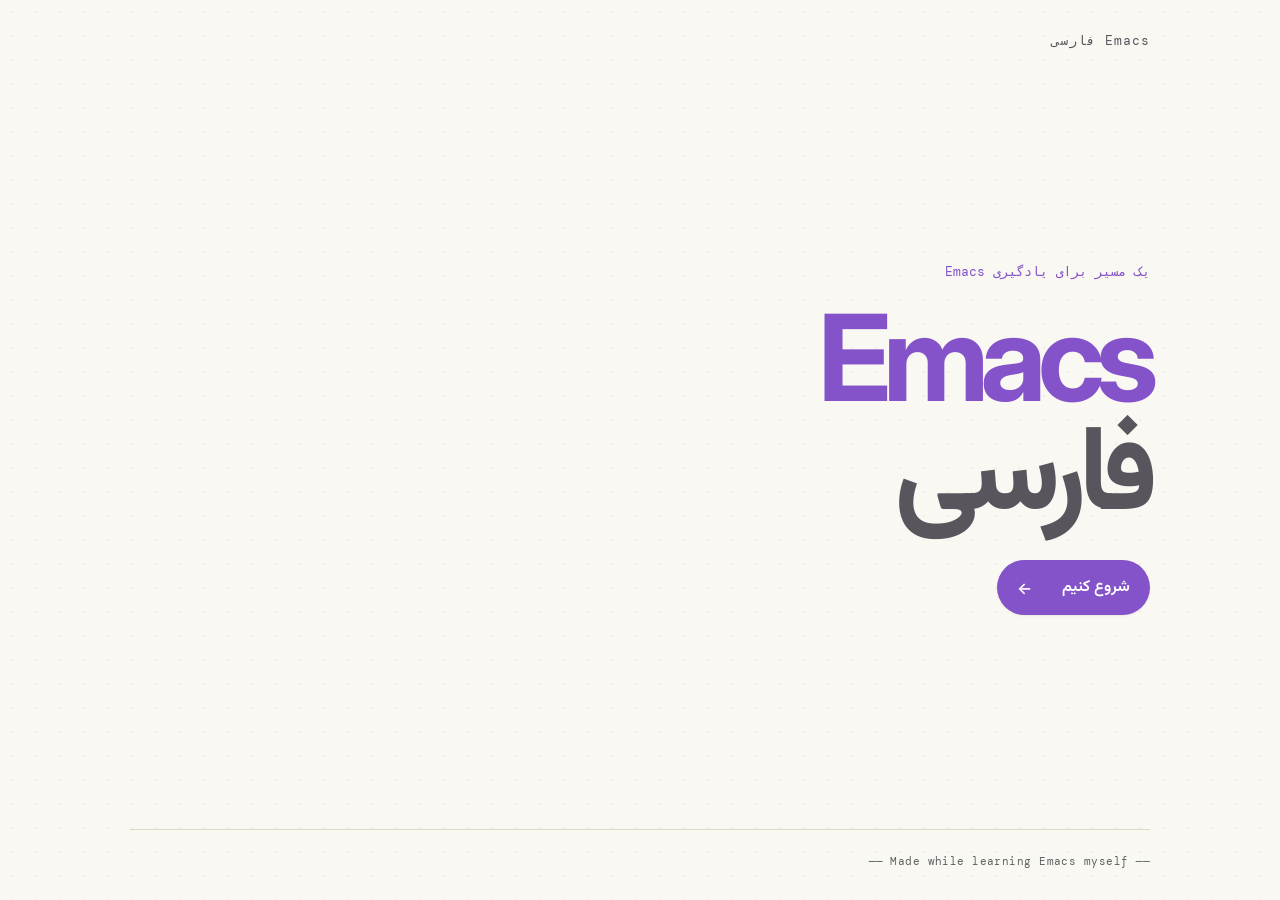
==== index.html @ 018ea4e4 "initial commit" ====
<!DOCTYPE html>
<html lang="fa" dir="rtl">

<head>
    <meta charset="UTF-8">
    <meta name="viewport" content="width=device-width, initial-scale=1.0">

    <title>Emacs فارسی</title>

    <link rel="stylesheet" href="style.css">
</head>

<body>

    <main class="home">

        <header class="topbar">
            <div class="logo">Emacs فارسی</div>
        </header>

        <section class="home-hero">

            <div class="eyebrow">
                یک مسیر برای یادگیری Emacs
            </div>

            <h1>
                <span>Emacs</span>
                <br>
                فارسی
            </h1>


            <a class="next-button" href="lessons/what-is-emacs/">
                شروع کنیم
                <span>←</span>
            </a>

        </section>

        <footer>
            Made while learning Emacs myself
        </footer>

    </main>

</body>

</html>
---- style.css ----
@import url('https://fonts.googleapis.com/css2?family=DM+Mono:wght@400;500&family=Inter:wght@400;500;600;700&family=Vazirmatn:wght@400;500;600;700&display=swap');
 

:root {
    /* Backgrounds — warm paper tones, not clinical gray */
    --color-bg: #faf8f3;
    --color-surface: #f2ede2;
    --color-surface-hover: #e6ded0;

    /* Text — warm ink */
    --color-text: #5a555c;
    --color-text-secondary: #3e4738;
    --color-text-muted: #5c6361;

    /* Accent — a plummier, warmer violet */
    --color-accent: #8452c9;
    --color-accent-hover: #6d3fac;
    --color-accent-soft: rgba(132, 82, 201, 0.1);

    /* Borders */
    --color-border: #e2d9c4;

    /* Structure */
    --radius-sm: 6px;
    --radius-md: 20px;
    --radius-button:999px;
    --shadow-sm: 0 1px 2px rgba(58, 53, 44, 0.08);
    --shadow-md: 0 8px 24px rgba(58, 53, 44, 0.1);

    --ease: cubic-bezier(0.4, 0, 0.2, 1);
}

html.dark {
    /* Zenburn-ish warm charcoal, not blue-black */
    --color-bg: #262420;
    --color-surface: #302d27;
    --color-surface-hover: #3d3931;

    --color-text: #e6e1d3;
    --color-text-secondary: #c7c0ac;
    --color-text-muted: #c5bfac;

    --color-accent: #b299e0;
    --color-accent-hover: #c6b2ea;
    --color-accent-soft: rgba(178, 153, 224, 0.16);

    --color-border: #45402f;

    --shadow-sm: 0 1px 2px rgba(0, 0, 0, 0.3);
    --shadow-md: 0 8px 24px rgba(0, 0, 0, 0.4);
}

html.dark body {
    background-image:
        radial-gradient(
            rgba(230, 225, 211, 0.065) 1px,
            transparent 1px
        );
}

* {
    box-sizing: border-box;
}

html {
    scroll-behavior: smooth;
}

body {
    margin: 0;

    background-color: var(--color-bg);

    background-image:
        radial-gradient(
            rgba(90, 85, 92, 0.075) 1px,
            transparent 1px
        );

    background-size: 24px 24px;

    color: var(--color-text);

    font-family: "Inter", "Vazirmatn", sans-serif;
    -webkit-font-smoothing: antialiased;
}

a {
    color: inherit;
}

::selection {
    background: var(--color-accent);
    color: #fff;
}

:focus-visible {
    outline: 2px solid var(--color-accent);
    outline-offset: 2px;
    border-radius: var(--radius-sm);
}

/* ─────────────────────────
   HOME
───────────────────────── */

.home {
    min-height: 100vh;

    max-width: 1100px;
    margin: auto;

    padding: 32px 40px;

    display: flex;
    flex-direction: column;
}

.topbar {
    display: flex;
    justify-content: space-between;
    align-items: center;
}

.logo {
    color: var(--color-text);

    text-decoration: none;

    font-family: "DM Mono", monospace;
    font-size: 13px;

    letter-spacing: 0.08em;

    transition: color 180ms var(--ease);
}

.logo:hover {
    color: var(--color-accent);
}

.home-hero {
    flex: 1;

    display: flex;
    flex-direction: column;
    justify-content: center;

    max-width: 760px;
}

.eyebrow {
    margin-bottom: 24px;

    color: var(--color-accent);

    font-family: "DM Mono", monospace;
    font-size: 13px;
}

.home-hero h1 {
    margin: 0;

    font-size: clamp(64px, 10vw, 120px);
    line-height: 0.9;

    letter-spacing: -0.07em;
}

.home-hero h1 span {
    color: var(--color-accent);
}

.intro {
    max-width: 560px;

    margin: 42px 0 0;

    color: var(--color-text-secondary);

    font-size: 20px;
    line-height: 1.7;
}

.next-button {
    border-radius: var(--radius-button);
    width: fit-content;
    
    margin-top: 40px;
    padding: 15px 20px;

    display: flex;
    align-items: center;
    gap: 30px;

    background: var(--color-accent);
    color: #fff;

    text-decoration: none;

    font-weight: 600;

    box-shadow: var(--shadow-sm);

    transition:
        transform 180ms var(--ease),
        background 180ms var(--ease),
        box-shadow 180ms var(--ease);
}

.next-button:hover {
    transform: translateX(-5px);
    background: var(--color-accent-hover);
    box-shadow: var(--shadow-md);
}

.home footer {
    padding-top: 24px;

    border-top: 1px solid var(--color-border);

    color: var(--color-text-muted);

    font-family: "DM Mono", monospace;
    font-size: 11px;
    letter-spacing: 0.04em;
}

/* modeline-style flanking dashes, echoing Emacs's status bar */
.home footer::before { content: "── "; }
.home footer::after  { content: " ──"; }

/* ─────────────────────────
   APP
───────────────────────── */

.app {
    min-height: 100vh;

    display: grid;
    grid-template-columns: 280px 1fr;
}

/* ─────────────────────────
   SIDEBAR
───────────────────────── */

.sidebar {
    position: sticky;
    top: 0;

    height: 100vh;

    padding: 30px 22px;

    background: var(--color-surface);

    border-left: 1px solid var(--color-border);

    overflow-y: auto;
}

.sidebar-header {
    margin-bottom: 48px;
}

.lessons {
    display: flex;
    flex-direction: column;
    gap: 38px;
}

.lesson-group {
    display: flex;
    flex-direction: column;
}

.group-title {
    margin-bottom: 12px;

    color: var(--color-text-muted);

    font-family: "DM Mono", monospace;
    font-size: 11px;

    letter-spacing: 0.08em;
}

.lesson-link {
    padding: 9px 12px;

    color: var(--color-text-muted);

    text-decoration: none;

    font-size: 14px;

    border-radius: var(--radius-sm);
    border-right: 2px solid transparent;

    transition:
        background 150ms var(--ease),
        color 150ms var(--ease),
        border-color 150ms var(--ease);
}

.lesson-link:hover {
    background: var(--color-surface-hover);
    color: var(--color-text);
}

.lesson-link.active {
    background: var(--color-accent-soft);
    color: var(--color-accent);
    /* border-right-color: var(--color-accent); */
    font-weight: 500;
}

/* ─────────────────────────
   LESSON
───────────────────────── */

.lesson-page {
    min-width: 0;

    padding: 48px 70px 80px;
}

.lesson-header {
    max-width: 820px;
    margin: auto;

    display: flex;
    justify-content: space-between;
    align-items: center;

    padding-bottom: 24px;

    border-bottom: 1px solid var(--color-border);
}

.breadcrumb {
    color: var(--color-text-muted);

    font-family: "DM Mono", monospace;
    font-size: 12px;
}

.lesson-number {
    color: var(--color-text-muted);

    font-family: "DM Mono", monospace;
    font-size: 12px;
}

.lesson-content {
    max-width: 820px;

    margin: 70px auto 0;
}

.lesson-content h1 {
    margin: 0 0 32px;

    font-size: clamp(48px, 7vw, 80px);
    line-height: 1;

    letter-spacing: -0.05em;
}

.lesson-content .lead {
    max-width: 680px;

    margin-bottom: 80px;

    color: var(--color-text-secondary);

    font-size: 22px;
    line-height: 1.8;
}

.lesson-content section {
    max-width: 680px;

    margin-bottom: 64px;
}

.lesson-content h2 {
    margin-bottom: 20px;

    font-size: 28px;
    letter-spacing: -0.03em;
}

.lesson-content p {
    color: var(--color-text-muted);

    font-size: 17px;
    line-height: 2;
}

.lesson-navigation {
    display: flex;
    justify-content: space-between;

    margin-top: 100px;
    padding-top: 24px;

    border-top: 1px solid var(--color-border);
}

.nav-button {
    padding: 13px 20px;

    color: var(--color-text);

    text-decoration: none;

    border: 1px solid var(--color-border);
    border-radius: var(--radius-button);
 

    background: transparent;

    font-size: 14px;
    font-weight: 500;

    display: inline-flex;
    align-items: center;
    gap: 10px;

    transition:
        transform 200ms var(--ease),
        background 200ms var(--ease),
        border-color 200ms var(--ease);
}

.nav-button:hover {
    transform: translateY(-3px);
    background: var(--color-surface);
    border-color: var(--color-accent);
}

.nav-button.primary {
    color: white;

    background: var(--color-accent);

    border-color: var(--color-accent);

    box-shadow:
        0 8px 20px rgba(132,82,201,0.25);
}

.nav-button.primary:hover {
    background: var(--color-accent-hover);
    transform: translateY(-4px);
}

/* ─────────────────────────
   THEME TOGGLE
───────────────────────── */

#theme-toggle {
    position: fixed;
    top: 20px;
    left: 20px;

    width: 42px;
    height: 42px;

    border: 1px solid var(--color-border);
    border-radius: 50%;

    background: var(--color-surface);
    color: var(--color-text);

    cursor: pointer;
    font-size: 18px;

    display: flex;
    align-items: center;
    justify-content: center;

    box-shadow: var(--shadow-sm);

    transition:
        background 180ms var(--ease),
        transform 250ms var(--ease),
        box-shadow 250ms var(--ease);
}

#theme-toggle:hover {
    background: var(--color-surface-hover);
    transform: translateY(-3px) rotate(8deg);
    box-shadow: var(--shadow-md);
}

/* ─────────────────────────
   TABLE
───────────────────────── */

table {
    width: 100%;
    border-collapse: collapse;
    margin: 2rem 0;
    font-size: 0.95rem;
}

thead {
    border-bottom: 2px solid var(--color-accent);
}

th,
td {
    padding: 0.8rem 1rem;
    text-align: right;
    border-bottom: 1px solid var(--color-border);
}

th {
    font-weight: 600;
    color: var(--color-accent);
}

tbody tr {
    transition: background-color 150ms var(--ease);
}

tbody tr:hover {
    background: var(--color-surface);
}

tbody tr:last-child td {
    border-bottom: none;
}

/* ─────────────────────────
   CODE BLOCKS
───────────────────────── */

code {
    font-size: 0.85em;

    padding: 2px 7px;

    color: var(--color-accent);
    background: var(--color-accent-soft);

    border: 1px solid var(--color-border);
    border-radius: var(--radius-sm);

    direction: ltr;
    unicode-bidi: isolate;
}

pre {
    margin: 1.6rem 0;
    padding: 20px 24px;

    color: var(--color-text-secondary);
    background: var(--color-surface);

    border: 1px solid var(--color-border);
    border-radius: var(--radius-md);

    overflow-x: auto;

    font-size: 17px;
    line-height: 1.8;

    direction: ltr;
    unicode-bidi: isolate;
}

pre code {
    padding: 0;

    color: inherit;
    background: none;

    border: none;
    border-radius: 0;

    direction: ltr;
    unicode-bidi: isolate;
}

/* ─────────────────────────
   MOBILE
───────────────────────── */

@media (max-width: 800px) {

    .app {
        display: block;
    }

    .sidebar {
        position: static;

        width: 100%;
        height: auto;

        border-left: none;
        border-bottom: 1px solid var(--color-border);
    }

    .sidebar-header {
        margin-bottom: 24px;
    }

    .lessons {
        display: grid;
        grid-template-columns: repeat(2, 1fr);
        gap: 24px;
    }

    .lesson-page {
        padding: 40px 24px 60px;
    }

    .lesson-content {
        margin-top: 48px;
    }

    .lesson-content h1 {
        font-size: 52px;
    }
}

@media (max-width: 600px) {

    .home {
        padding: 24px;
    }

    .home-hero h1 {
        font-size: 64px;
    }

    .lessons {
        display: flex;
    }

    .lesson-navigation {
        gap: 12px;
    }
}

@media (prefers-reduced-motion: reduce) {
    html {
        scroll-behavior: auto;
    }

    * {
        transition-duration: 0.01ms !important;
        animation-duration: 0.01ms !important;
    }
}
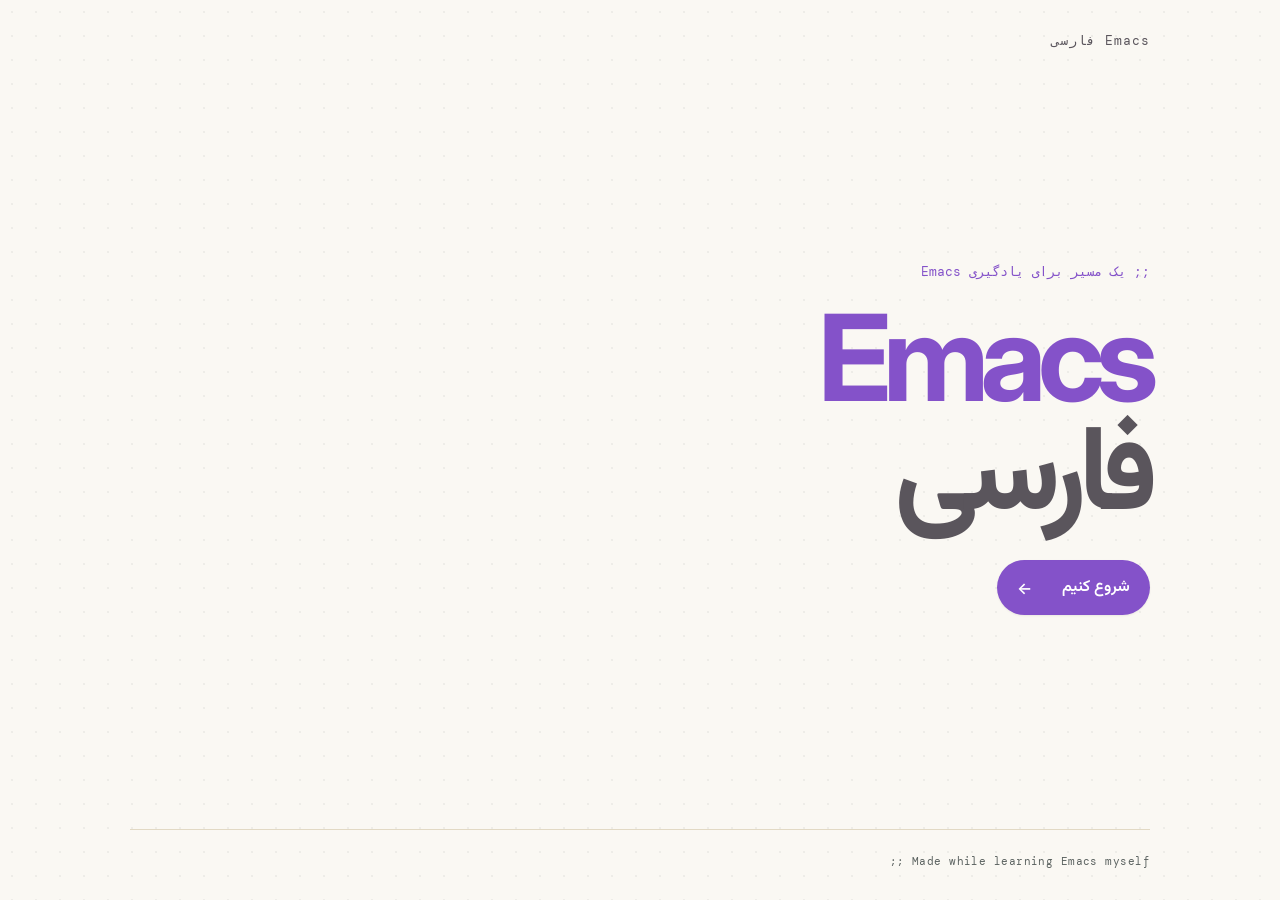
==== commit a38e46b5: "add customizing-environment lesson" ====
--- a/index.html
+++ b/index.html
@@ -1,49 +1,33 @@
 <!DOCTYPE html>
 <html lang="fa" dir="rtl">
-
 <head>
     <meta charset="UTF-8">
     <meta name="viewport" content="width=device-width, initial-scale=1.0">
-
     <title>Emacs فارسی</title>
-
     <link rel="stylesheet" href="style.css">
 </head>
-
 <body>
-
     <main class="home">
-
         <header class="topbar">
             <div class="logo">Emacs فارسی</div>
         </header>
-
         <section class="home-hero">
-
             <div class="eyebrow">
-                یک مسیر برای یادگیری Emacs
+               ;; یک مسیر برای یادگیری Emacs
             </div>
-
             <h1>
                 <span>Emacs</span>
                 <br>
                 فارسی
             </h1>
-
-
             <a class="next-button" href="lessons/what-is-emacs/">
                 شروع کنیم
                 <span>←</span>
             </a>
-
         </section>
-
         <footer>
-            Made while learning Emacs myself
+           Made while learning Emacs myself ;;
         </footer>
-
     </main>
-
 </body>
-
 </html>
--- a/style.css
+++ b/style.css
@@ -86,7 +86,7 @@
 }
 
 a {
-    color: inherit;
+    color: inherit;   
 }
 
 ::selection {
@@ -226,9 +226,6 @@
     letter-spacing: 0.04em;
 }
 
-/* modeline-style flanking dashes, echoing Emacs's status bar */
-.home footer::before { content: "── "; }
-.home footer::after  { content: " ──"; }
 
 /* ─────────────────────────
    APP
@@ -248,7 +245,6 @@
 .sidebar {
     position: sticky;
     top: 0;
-
     height: 100vh;
 
     padding: 30px 22px;
@@ -586,6 +582,20 @@
     unicode-bidi: isolate;
 }
 
+/* ________________________
+   images
+------------------------- */
+
+img {
+    max-width: 100%;
+    height: auto;
+
+    border-radius: 20px;
+
+    display: block;
+    margin: 20px auto;
+}
+
 /* ─────────────────────────
    MOBILE
 ───────────────────────── */
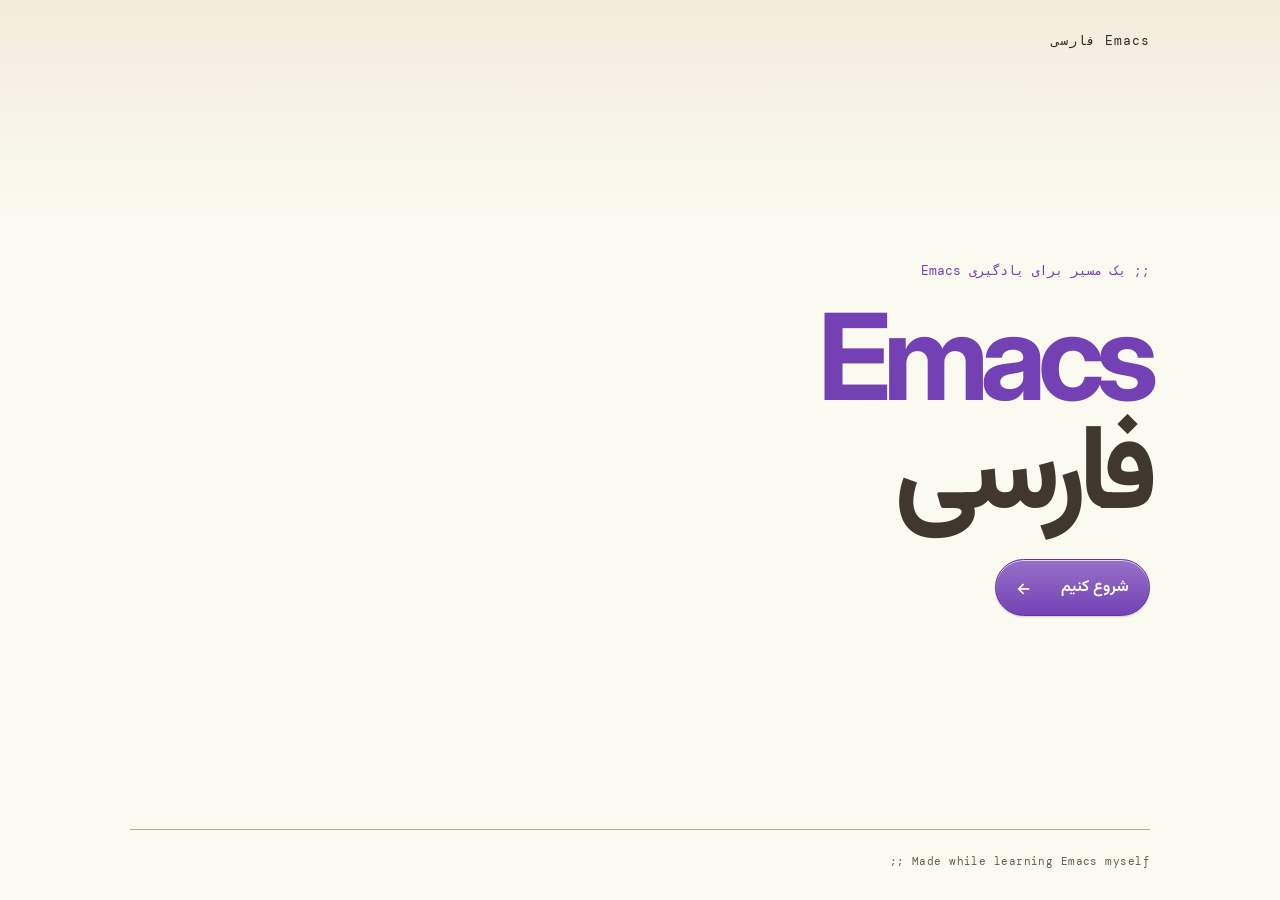
==== commit 250f3f6c: "." ====
--- a/index.html
+++ b/index.html
@@ -1,7 +1,8 @@
 <!DOCTYPE html>
 <html lang="fa" dir="rtl">
 <head>
-    <meta charset="UTF-8">
+  <meta charset="UTF-8">
+  <meta name="google-site-verification" content="VW36M481orQfvD6b0YmnEwE9GOKNmW1lTaqep-Yo4wg" />
     <meta name="viewport" content="width=device-width, initial-scale=1.0">
     <title>Emacs فارسی</title>
     <link rel="stylesheet" href="style.css">
@@ -31,3 +32,4 @@
     </main>
 </body>
 </html>
+
--- a/style.css
+++ b/style.css
@@ -1,63 +1,76 @@
 @import url('https://fonts.googleapis.com/css2?family=DM+Mono:wght@400;500&family=Inter:wght@400;500;600;700&family=Vazirmatn:wght@400;500;600;700&display=swap');
  
-
 :root {
-    /* Backgrounds — warm paper tones, not clinical gray */
-    --color-bg: #faf8f3;
-    --color-surface: #f2ede2;
-    --color-surface-hover: #e6ded0;
-
-    /* Text — warm ink */
-    --color-text: #5a555c;
-    --color-text-secondary: #3e4738;
-    --color-text-muted: #5c6361;
-
-    /* Accent — a plummier, warmer violet */
-    --color-accent: #8452c9;
-    --color-accent-hover: #6d3fac;
-    --color-accent-soft: rgba(132, 82, 201, 0.1);
+
+    --color-bg: #fbfaf0;
+    --color-surface: #f3ecdc;
+    --color-surface-hover: #e5dcc6;
+
+
+    --color-text: #302a24;
+    --color-text-secondary: #40382f;
+    --color-text-muted: #655b4f;
+
+
+    --color-accent: #7441b5;
+    --color-accent-hover: #62339b;
+    --color-accent-soft: rgba(116, 65, 181, 0.13);
+
+
+    --color-border: #b9aa87;
+    --color-border-dark: #8f805f;
+
+
+    --bevel-light: rgba(255, 255, 248, 0.72);
+
+
+    --radius-sm: 30px;
+    --radius-md: 30px;
+    --radius-button:999px;
+
+    --shadow-raised:
+        inset 0 1px 0 var(--bevel-light),
+        0 1px 2px rgba(58, 46, 24, 0.22);
+
+    
+    --shadow-sunken:
+        inset 0 1px 2px rgba(58, 46, 24, 0.25),
+        inset 0 -1px 0 rgba(255, 252, 240, 0.55);
+
+    --ease: cubic-bezier(0.4, 0, 0.2, 1);
+}
+
+html.dark {
+    /* Dark warm surfaces */
+    --color-bg: #12110f;
+    --color-surface: #1c1a17;
+    --color-surface-hover: #292621;
+
+    /* Readable text */
+    --color-text: #f2eee7;
+    --color-text-secondary: #d8d2c8;
+    --color-text-muted: #aaa39a;
+
+    /* Purple accent */
+    --color-accent: #a86be8;
+    --color-accent-hover: #c18af5;
+    --color-accent-soft: rgba(168, 107, 232, 0.14);
 
     /* Borders */
-    --color-border: #e2d9c4;
-
-    /* Structure */
-    --radius-sm: 6px;
-    --radius-md: 20px;
-    --radius-button:999px;
-    --shadow-sm: 0 1px 2px rgba(58, 53, 44, 0.08);
-    --shadow-md: 0 8px 24px rgba(58, 53, 44, 0.1);
-
-    --ease: cubic-bezier(0.4, 0, 0.2, 1);
-}
-
-html.dark {
-    /* Zenburn-ish warm charcoal, not blue-black */
-    --color-bg: #262420;
-    --color-surface: #302d27;
-    --color-surface-hover: #3d3931;
-
-    --color-text: #e6e1d3;
-    --color-text-secondary: #c7c0ac;
-    --color-text-muted: #c5bfac;
-
-    --color-accent: #b299e0;
-    --color-accent-hover: #c6b2ea;
-    --color-accent-soft: rgba(178, 153, 224, 0.16);
-
-    --color-border: #45402f;
-
-    --shadow-sm: 0 1px 2px rgba(0, 0, 0, 0.3);
-    --shadow-md: 0 8px 24px rgba(0, 0, 0, 0.4);
-}
-
-html.dark body {
-    background-image:
-        radial-gradient(
-            rgba(230, 225, 211, 0.065) 1px,
-            transparent 1px
-        );
-}
-
+    --color-border: #39352f;
+    --color-border-dark: #0d0c0a;
+
+    /* Very subtle bevel */
+    --bevel-light: rgba(255, 255, 255, 0.045);
+
+    --shadow-raised:
+        inset 0 1px 0 var(--bevel-light),
+        0 2px 4px rgba(0, 0, 0, 0.45);
+
+    --shadow-sunken:
+        inset 0 2px 4px rgba(0, 0, 0, 0.45),
+        inset 0 -1px 0 rgba(255, 255, 255, 0.025);
+}
 * {
     box-sizing: border-box;
 }
@@ -69,15 +82,9 @@
 body {
     margin: 0;
 
-    background-color: var(--color-bg);
-
-    background-image:
-        radial-gradient(
-            rgba(90, 85, 92, 0.075) 1px,
-            transparent 1px
-        );
-
-    background-size: 24px 24px;
+    /* Flat panel, one soft top-lit gradient — no grain, no diagonal fibers */
+    background: linear-gradient(to bottom, var(--color-surface) 0%, var(--color-bg) 220px, var(--color-bg) 100%);
+    background-attachment: fixed;
 
     color: var(--color-text);
 
@@ -165,6 +172,7 @@
     line-height: 0.9;
 
     letter-spacing: -0.07em;
+    color: var(--color-text-secondary);
 }
 
 .home-hero h1 span {
@@ -193,25 +201,30 @@
     align-items: center;
     gap: 30px;
 
-    background: var(--color-accent);
+    /* Clearlooks-style button: two-stop gradient, one crisp top highlight, one bottom edge */
+    background: linear-gradient(to bottom, color-mix(in srgb, var(--color-accent) 75%, white) 0%, var(--color-accent) 100%);
     color: #fff;
 
     text-decoration: none;
 
     font-weight: 600;
 
-    box-shadow: var(--shadow-sm);
+    border: 1px solid var(--color-accent-hover);
+    box-shadow: var(--shadow-raised);
 
     transition:
-        transform 180ms var(--ease),
-        background 180ms var(--ease),
-        box-shadow 180ms var(--ease);
+        background 150ms var(--ease),
+        box-shadow 150ms var(--ease);
 }
 
 .next-button:hover {
-    transform: translateX(-5px);
+    transform: translateX(-4px);
+    background: linear-gradient(to bottom, color-mix(in srgb, var(--color-accent-hover) 75%, white) 0%, var(--color-accent-hover) 100%);
+}
+
+.next-button:active {
     background: var(--color-accent-hover);
-    box-shadow: var(--shadow-md);
+    box-shadow: var(--shadow-sunken);
 }
 
 .home footer {
@@ -306,10 +319,11 @@
 }
 
 .lesson-link.active {
+
     background: var(--color-accent-soft);
     color: var(--color-accent);
-    /* border-right-color: var(--color-accent); */
     font-weight: 500;
+    box-shadow: var(--shadow-sunken);
 }
 
 /* ─────────────────────────
@@ -362,6 +376,7 @@
     line-height: 1;
 
     letter-spacing: -0.05em;
+    color: var(--color-text-secondary);
 }
 
 .lesson-content .lead {
@@ -404,7 +419,6 @@
 
     border-top: 1px solid var(--color-border);
 }
-
 .nav-button {
     padding: 13px 20px;
 
@@ -414,9 +428,14 @@
 
     border: 1px solid var(--color-border);
     border-radius: var(--radius-button);
- 
-
-    background: transparent;
+
+    /* Skeuomorphic raised button — no top highlight */
+    background: linear-gradient(
+        to bottom,
+        var(--color-surface) 0%,
+        var(--color-surface-hover) 100%
+    );
+    box-shadow: 0 4px 8px rgba(0, 0, 0, 0.10);
 
     font-size: 14px;
     font-weight: 500;
@@ -426,33 +445,50 @@
     gap: 10px;
 
     transition:
-        transform 200ms var(--ease),
-        background 200ms var(--ease),
-        border-color 200ms var(--ease);
+        transform 150ms var(--ease),
+        background 150ms var(--ease),
+        border-color 150ms var(--ease),
+        box-shadow 150ms var(--ease);
 }
 
 .nav-button:hover {
-    transform: translateY(-3px);
-    background: var(--color-surface);
+    transform: translateY(-4px);
     border-color: var(--color-accent);
+    box-shadow: 0 7px 12px rgba(0, 0, 0, 0.12);
+}
+
+.nav-button:active {
+    transform: translateY(0);
+    background: var(--color-surface-hover);
+    box-shadow: 0 2px 4px rgba(0, 0, 0, 0.10);
 }
 
 .nav-button.primary {
     color: white;
 
-    background: var(--color-accent);
-
-    border-color: var(--color-accent);
-
-    box-shadow:
-        0 8px 20px rgba(132,82,201,0.25);
+    background: linear-gradient(
+        to bottom,
+        color-mix(in srgb, var(--color-accent) 75%, white) 0%,
+        var(--color-accent) 100%
+    );
+    border-color: var(--color-accent-hover);
 }
 
 .nav-button.primary:hover {
+    transform: translateY(-4px);
+    background: linear-gradient(
+        to bottom,
+        color-mix(in srgb, var(--color-accent-hover) 75%, white) 0%,
+        var(--color-accent-hover) 100%
+    );
+    box-shadow: 0 7px 12px rgba(0, 0, 0, 0.12);
+}
+
+.nav-button.primary:active {
+    transform: translateY(0);
     background: var(--color-accent-hover);
-    transform: translateY(-4px);
-}
-
+    box-shadow: 0 2px 4px rgba(0, 0, 0, 0.10);
+}
 /* ─────────────────────────
    THEME TOGGLE
 ───────────────────────── */
@@ -468,7 +504,8 @@
     border: 1px solid var(--color-border);
     border-radius: 50%;
 
-    background: var(--color-surface);
+
+    background: radial-gradient(circle at 35% 30%, var(--bevel-light) 0%, var(--color-surface) 50%, var(--color-surface-hover) 100%);
     color: var(--color-text);
 
     cursor: pointer;
@@ -478,18 +515,25 @@
     align-items: center;
     justify-content: center;
 
-    box-shadow: var(--shadow-sm);
+    box-shadow: var(--shadow-raised);
 
     transition:
         background 180ms var(--ease),
-        transform 250ms var(--ease),
-        box-shadow 250ms var(--ease);
+        box-shadow 180ms var(--ease);
 }
 
 #theme-toggle:hover {
-    background: var(--color-surface-hover);
-    transform: translateY(-3px) rotate(8deg);
-    box-shadow: var(--shadow-md);
+    transform: translateY(-5px) rotate(-4deg) scale(1.05);
+    background: radial-gradient(
+        circle at 35% 30%,
+        var(--bevel-light) 0%,
+        var(--color-surface-hover) 50%,
+        var(--color-surface-hover) 100%
+    );
+}
+
+#theme-toggle:active {
+    box-shadow: var(--shadow-sunken);
 }
 
 /* ─────────────────────────
@@ -498,13 +542,19 @@
 
 table {
     width: 100%;
-    border-collapse: collapse;
+    border-collapse: separate;
+    border-spacing: 0;
     margin: 2rem 0;
     font-size: 0.95rem;
-}
-
+
+    background: var(--color-surface);
+    border: 1px solid var(--color-border);
+    border-radius: var(--radius-sm);
+    box-shadow: var(--shadow-sunken);
+    overflow: hidden;
+}
 thead {
-    border-bottom: 2px solid var(--color-accent);
+    border-bottom: 1px solid var(--color-accent);
 }
 
 th,
@@ -524,7 +574,7 @@
 }
 
 tbody tr:hover {
-    background: var(--color-surface);
+    background: var(--color-surface-hover);
 }
 
 tbody tr:last-child td {
@@ -555,10 +605,12 @@
     padding: 20px 24px;
 
     color: var(--color-text-secondary);
+
     background: var(--color-surface);
 
     border: 1px solid var(--color-border);
     border-radius: var(--radius-md);
+    box-shadow: var(--shadow-sunken);
 
     overflow-x: auto;
 
@@ -590,7 +642,9 @@
     max-width: 100%;
     height: auto;
 
-    border-radius: 20px;
+    border-radius: var(--radius-md);
+    border: 4px solid var(--color-surface);
+    box-shadow: 0 1px 3px rgba(58, 46, 24, 0.3);
 
     display: block;
     margin: 20px auto;
@@ -668,4 +722,3 @@
         animation-duration: 0.01ms !important;
     }
 }
-
